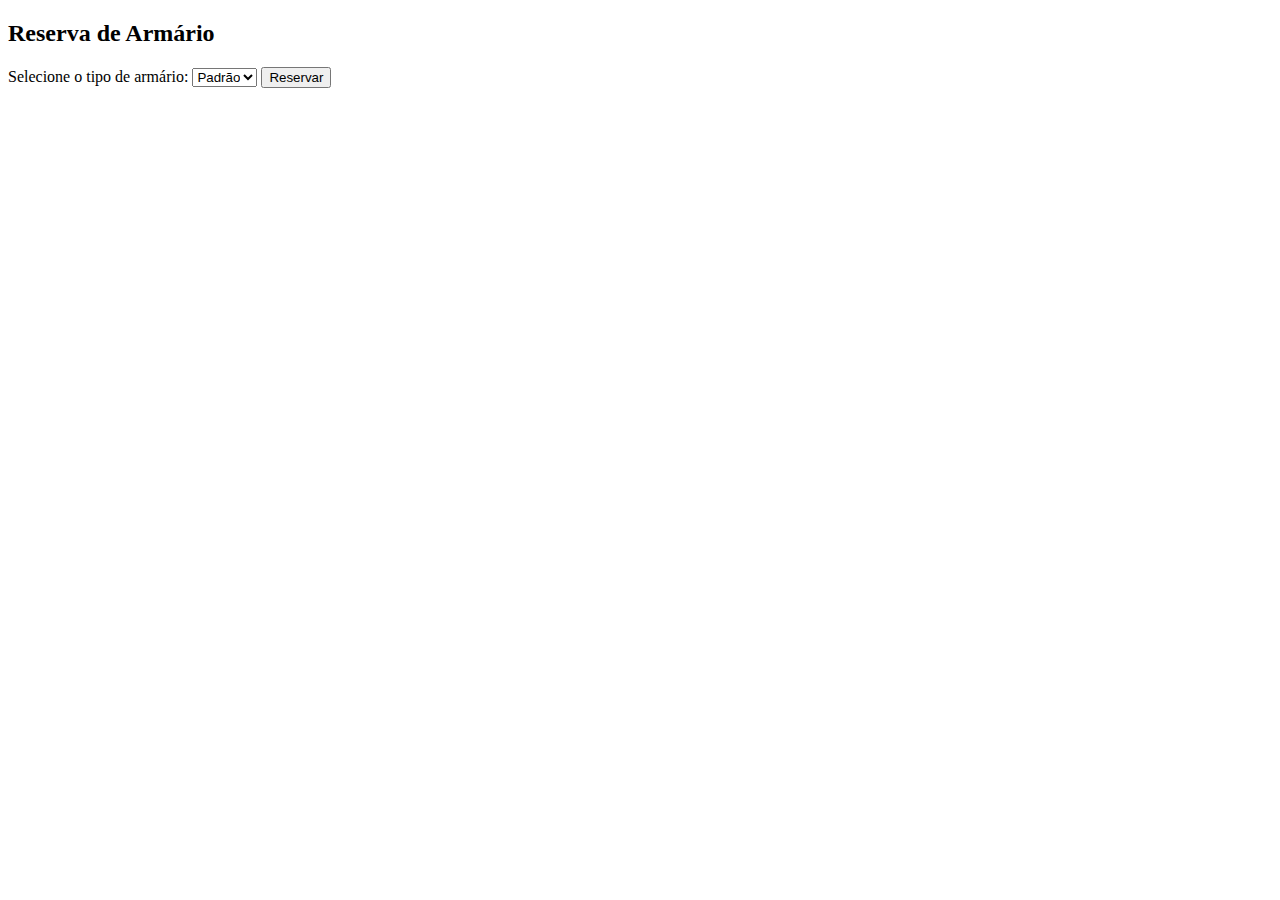
==== index.html @ b15c356d "Primeiro envio dos arquivos." ====
<!DOCTYPE html>
<html lang="pt-br">
<head>
    <meta charset="UTF-8">
    <meta name="viewport" content="width=device-width, initial-scale=1.0">
    <title>Reserva de Armário</title>
    <link rel="stylesheet" href="styles.css">
    <script src="scripts.js"></script>
</head>
<body>
    <div class="container">
        <h2>Reserva de Armário</h2>
        <label for="tipoArmario">Selecione o tipo de armário:</label>
        <select id="tipoArmario">
            <option value="padrao">Padrão</option>
            <option value="duplo">Duplo</option>
        </select>
        <button onclick="reservarArmario()">Reservar</button>
        <p id="resultado"></p>
    </div>
</body>
</html>
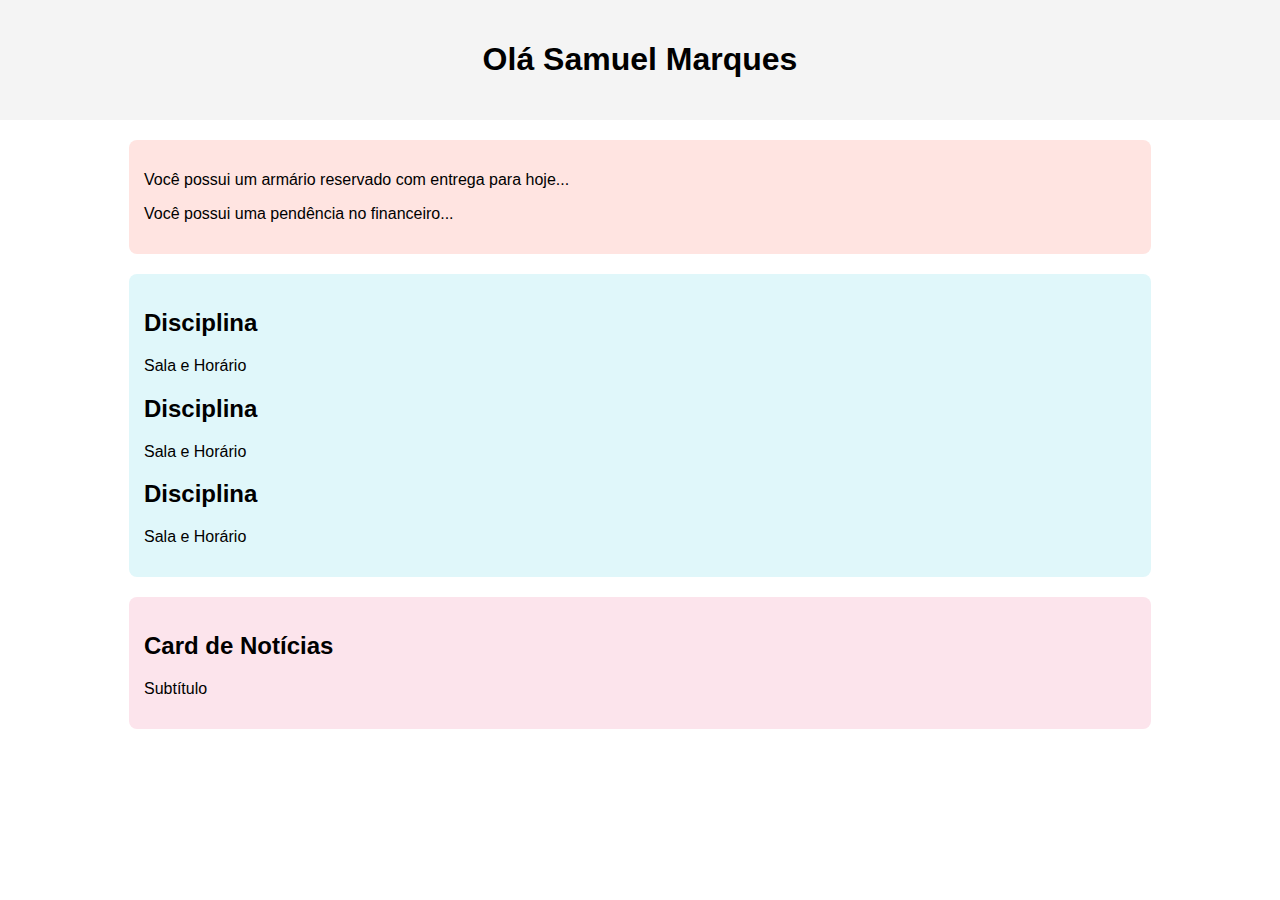
==== commit 8e0ca4f0: "teste aula 2" ====
--- a/index.html
+++ b/index.html
@@ -3,20 +3,42 @@
 <head>
     <meta charset="UTF-8">
     <meta name="viewport" content="width=device-width, initial-scale=1.0">
-    <title>Reserva de Armário</title>
-    <link rel="stylesheet" href="styles.css">
-    <script src="scripts.js"></script>
+    <title>Estrutura de Contêineres</title>
+    <link rel="stylesheet" href="teste.css">
+    
 </head>
 <body>
-    <div class="container">
-        <h2>Reserva de Armário</h2>
-        <label for="tipoArmario">Selecione o tipo de armário:</label>
-        <select id="tipoArmario">
-            <option value="padrao">Padrão</option>
-            <option value="duplo">Duplo</option>
-        </select>
-        <button onclick="reservarArmario()">Reservar</button>
-        <p id="resultado"></p>
-    </div>
+
+    <header>
+        <h1>Olá Samuel Marques</h1>
+    </header>
+
+    <main>
+        <section class="mensagens">
+            <p>Você possui um armário reservado com entrega para hoje...</p>
+            <p>Você possui uma pendência no financeiro...</p>
+        </section>
+
+        <section class="aulas">
+            <article>
+                <h2>Disciplina</h2>
+                <p>Sala e Horário</p>
+            </article>
+            <article>
+                <h2>Disciplina</h2>
+                <p>Sala e Horário</p>
+            </article>
+            <article>
+                <h2>Disciplina</h2>
+                <p>Sala e Horário</p>
+            </article>
+        </section>
+
+        <section class="noticias">
+            <h2>Card de Notícias</h2>
+            <p>Subtítulo</p>
+        </section>
+    </main>
+
 </body>
-</html>+</html>
--- a/teste.css
+++ b/teste.css
@@ -0,0 +1,43 @@
+
+        body {
+            font-family: Arial, sans-serif;
+            margin: 0;
+            padding: 0;
+        }
+
+        header {
+            background-color: #f4f4f4;
+            padding: 20px;
+            text-align: center;
+        }
+
+        main {
+            display: flex;
+            flex-direction: column;
+            align-items: center;
+            padding: 20px;
+        }
+
+        .mensagens {
+            background-color: #ffe4e1;
+            padding: 15px;
+            width: 80%;
+            margin-bottom: 20px;
+            border-radius: 8px;
+        }
+
+        .aulas {
+            background-color: #e0f7fa;
+            padding: 15px;
+            width: 80%;
+            margin-bottom: 20px;
+            border-radius: 8px;
+        }
+
+        .noticias {
+            background-color: #fce4ec;
+            padding: 15px;
+            width: 80%;
+            margin-bottom: 20px;
+            border-radius: 8px;
+        }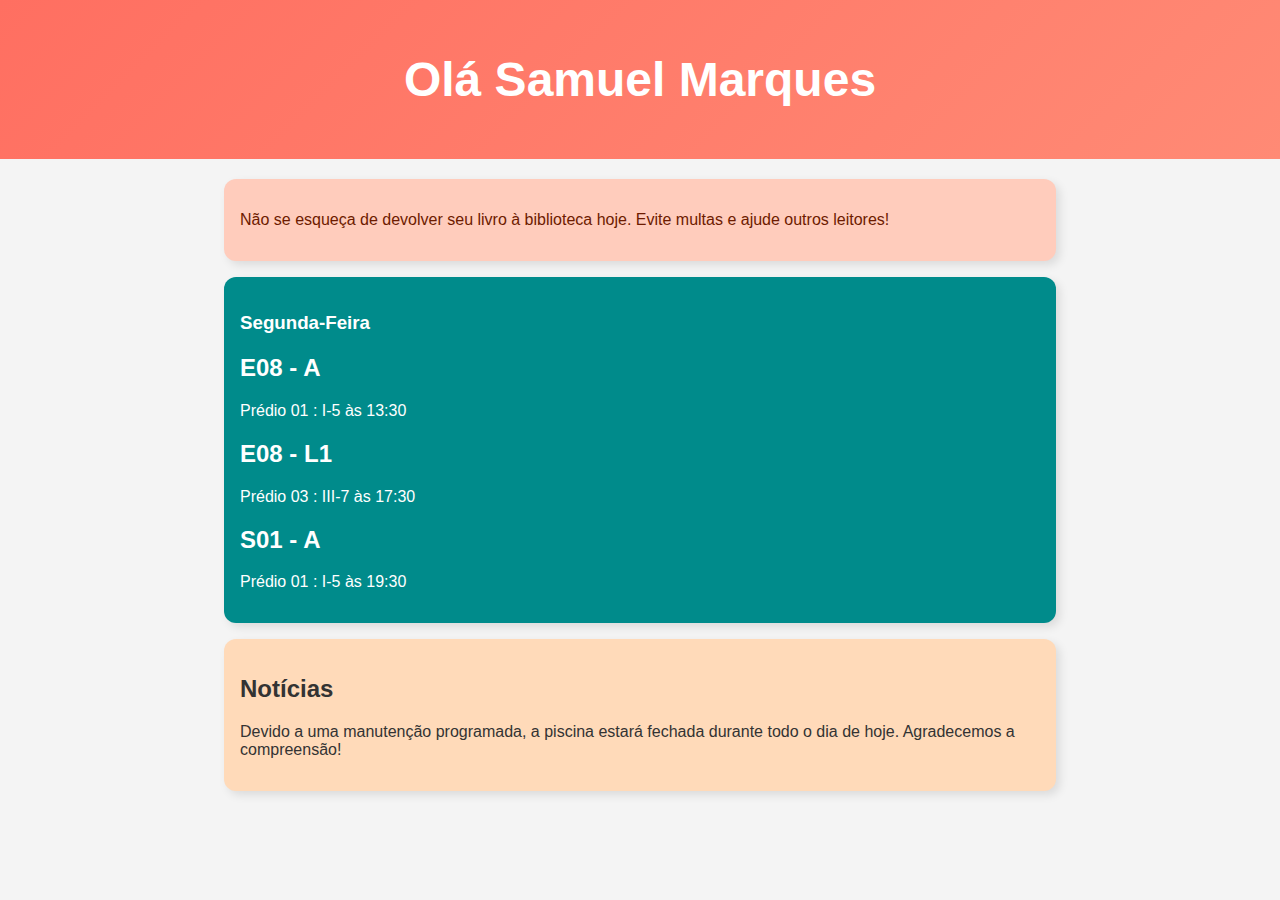
==== commit 6c81f8eb: "Aula 2 entrega" ====
--- a/index.html
+++ b/index.html
@@ -15,28 +15,31 @@
 
     <main>
         <section class="mensagens">
-            <p>Você possui um armário reservado com entrega para hoje...</p>
-            <p>Você possui uma pendência no financeiro...</p>
+            <p>Não se esqueça de devolver seu livro à biblioteca hoje. Evite multas e ajude outros leitores!</p>
         </section>
 
         <section class="aulas">
+
             <article>
-                <h2>Disciplina</h2>
-                <p>Sala e Horário</p>
+                <h3>Segunda-Feira</h3>
             </article>
             <article>
-                <h2>Disciplina</h2>
-                <p>Sala e Horário</p>
+                <h2>E08 - A</h2>
+                <p>Prédio 01 : I-5 às 13:30</p>
             </article>
             <article>
-                <h2>Disciplina</h2>
-                <p>Sala e Horário</p>
+                <h2>E08 - L1</h2>
+                <p>Prédio 03 : III-7 às 17:30</p>
+            </article>
+            <article>
+                <h2>S01 - A</h2>
+                <p>Prédio 01 : I-5 às 19:30</p>
             </article>
         </section>
 
         <section class="noticias">
-            <h2>Card de Notícias</h2>
-            <p>Subtítulo</p>
+            <h2>Notícias</h2>
+            <p>Devido a uma manutenção programada, a piscina estará fechada durante todo o dia de hoje. Agradecemos a compreensão!</p>
         </section>
     </main>
 
--- a/teste.css
+++ b/teste.css
@@ -1,43 +1,62 @@
+body {
+    font-family: Arial, sans-serif;
+    margin: 0;
+    padding: 0;
+    background-color: #f4f4f4; /* Fundo neutro para menos cansaço visual */
+    color: #333; /* Texto escuro para melhor leitura */
+}
 
-        body {
-            font-family: Arial, sans-serif;
-            margin: 0;
-            padding: 0;
-        }
+header {
+    background: linear-gradient(135deg, #FF6F61, #FF8A75); /* Coral suave */
+    padding: 20px;
+    text-align: center;
+    font-size: 1.5rem;
+    font-weight: bold;
+    color: white;
+}
 
-        header {
-            background-color: #f4f4f4;
-            padding: 20px;
-            text-align: center;
-        }
+main {
+    display: flex;
+    flex-direction: column;
+    align-items: center;
+    padding: 20px;
+    max-width: 900px;
+    margin: auto;
+}
 
-        main {
-            display: flex;
-            flex-direction: column;
-            align-items: center;
-            padding: 20px;
-        }
+.mensagens, .aulas, .noticias {
+    padding: 16px;
+    width: calc(100% - 32px); /* Mantendo 16px de margem lateral */
+    max-width: 800px;
+    border-radius: 12px;
+    margin-bottom: 16px;
+    box-shadow: 4px 4px 10px rgba(0, 0, 0, 0.1);
+}
 
-        .mensagens {
-            background-color: #ffe4e1;
-            padding: 15px;
-            width: 80%;
-            margin-bottom: 20px;
-            border-radius: 8px;
-        }
+/* Aplicando as novas cores */
+.mensagens {
+    background: #FFCCBC; /* Coral claro */
+    color: #6D1B00; /* Tom mais escuro para contraste */
+}
 
-        .aulas {
-            background-color: #e0f7fa;
-            padding: 15px;
-            width: 80%;
-            margin-bottom: 20px;
-            border-radius: 8px;
-        }
+.aulas {
+    background: #008B8B; /* Azul-Petróleo */
+    color: white; /* Melhor contraste */
+}
 
-        .noticias {
-            background-color: #fce4ec;
-            padding: 15px;
-            width: 80%;
-            margin-bottom: 20px;
-            border-radius: 8px;
-        }+.noticias {
+    background: #FFDAB9; /* Pêssego claro para suavizar */
+    color: #333;
+}
+
+/* Ajuste para telas menores */
+@media (max-width: 600px) {
+    main {
+        padding: 10px;
+    }
+    
+    .mensagens, .aulas, .noticias {
+        width: 100%;
+        border-radius: 10px;
+    }
+}
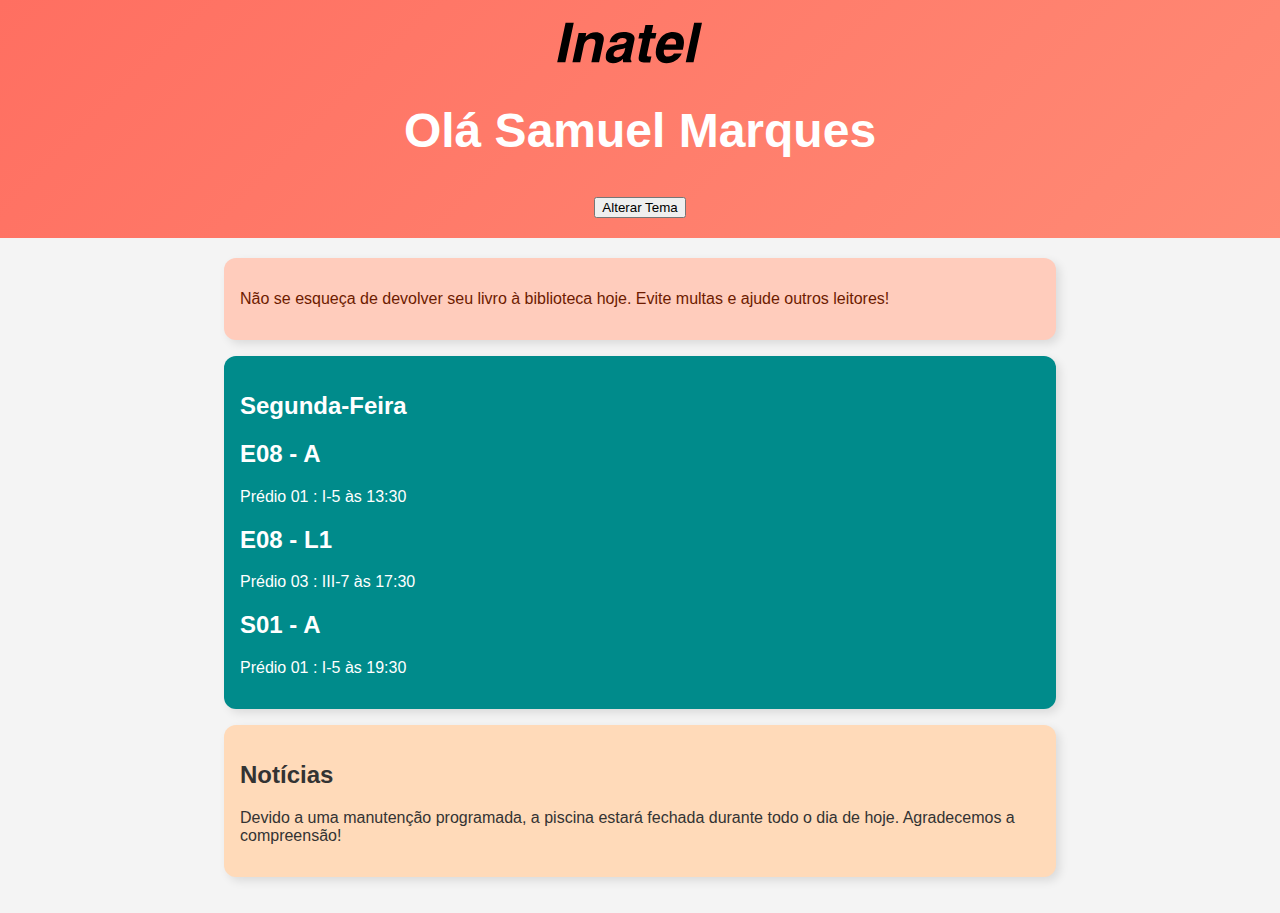
==== commit 33b76a4a: "aula 3" ====
--- a/index.html
+++ b/index.html
@@ -5,23 +5,24 @@
     <meta name="viewport" content="width=device-width, initial-scale=1.0">
     <title>Estrutura de Contêineres</title>
     <link rel="stylesheet" href="teste.css">
-    
 </head>
 <body>
 
     <header>
+        <!-- Logo do Inatel -->
+        <svg class="svg_logo_inatel" xmlns="http://www.w3.org/2000/svg" viewBox="100 150 390 116"><path class="path_logo" d="M127.455,156.988h21.287l-21.859,102.835H105.69L127.455,156.988L127.455,156.988z M225.618,208.048	l-10.941,51.775H194.51l9.726-45.911c0.286-1.168,0.477-2.312,0.62-3.456c0.143-1.144,0.214-2.145,0.214-3.027	c0-2.86-0.834-4.982-2.527-6.412c-1.668-1.407-4.147-2.122-7.461-2.122c-5.078,0-9.392,1.406-12.968,4.219 c-3.552,2.836-5.888,6.698-6.96,11.633l-9.559,45.076h-20.31l16.186-75.946h19.905l-2.002,9.559 c3.957-3.886,8.105-6.794,12.491-8.701c4.362-1.907,9.011-2.86,13.945-2.86c6.508,0,11.656,1.501,15.447,4.529 c3.79,3.027,5.697,7.151,5.697,12.372c0,1.239-0.096,2.55-0.286,3.933S226.143,205.855,225.618,208.048L225.618,208.048z	 M282.709,222.636c-3.29,1.455-7.318,2.646-12.038,3.6c-4.744,0.954-7.557,1.55-8.438,1.788c-3.218,0.978-5.674,2.526-7.414,4.648	c-1.716,2.122-2.574,4.672-2.574,7.652c0,2.074,0.739,3.719,2.24,4.887c1.478,1.168,3.552,1.74,6.222,1.74	c5.078,0,9.487-1.574,13.206-4.721s6.15-7.342,7.271-12.61L282.709,222.636L282.709,222.636z M306.333,202.613l-9.154,43.145	c-0.238,1.313-0.405,2.432-0.524,3.361s-0.167,1.717-0.167,2.385c0,1.168,0.167,2.098,0.548,2.789 c0.381,0.715,1.049,1.406,2.026,2.098l-0.763,3.432h-21.025c-0.048-0.285-0.143-0.643-0.286-1.119	c-0.381-1.813-0.572-3.076-0.572-3.768c0-0.428,0.048-1,0.119-1.715c0.072-0.74,0.167-1.574,0.31-2.551	c-3.218,3.861-7.032,6.793-11.49,8.818c-4.458,2.027-9.344,3.053-14.708,3.053c-5.721,0-10.274-1.455-13.659-4.338	c-3.361-2.885-5.054-6.771-5.054-11.658c0-9.51,2.574-16.876,7.724-22.097c5.125-5.197,13.206-8.629,24.171-10.25	c1.788-0.287,4.195-0.645,7.271-1.049c10.131-1.168,15.185-4.53,15.185-10.108c0-2.098-0.834-3.623-2.527-4.577	c-1.669-0.954-4.338-1.43-8.033-1.43c-4.195,0-7.581,0.93-10.131,2.813c-2.574,1.883-4.052,4.529-4.481,7.914h-19.166	c1.359-8.2,5.292-14.684,11.824-19.451c6.507-4.768,14.731-7.151,24.672-7.151c8.987,0,15.971,1.454,20.954,4.362	s7.484,6.984,7.484,12.205c0,0.834-0.047,1.668-0.143,2.503C306.642,201.063,306.5,201.874,306.333,202.613L306.333,202.613z	 M335.081,163.281h20.31l-4.338,20.595h12.634l-3.004,14.303h-12.776l-8.844,42.026c0,0.238-0.048,0.547-0.144,0.93	c-0.095,0.404-0.144,0.668-0.144,0.811c0,1.119,0.549,1.93,1.67,2.406c1.119,0.502,3.051,0.74,5.792,0.74h4.409l-3.289,15.303	c-1.168,0.049-2.717,0.096-4.672,0.145c-3.528,0.094-5.84,0.143-6.913,0.143c-6.508,0-11.18-0.883-14.017-2.646	c-2.837-1.787-4.267-4.672-4.267-8.678c0-1.119,0.118-2.455,0.357-4.051c0.214-1.574,0.596-3.6,1.12-6.08l8.701-41.048h-10.752	l3.004-14.303h10.895L335.081,163.281L335.081,163.281z M432.339,227.213H383.4c-0.167,1.025-0.311,2.026-0.405,3.004	s-0.144,1.835-0.144,2.574c0,4.1,0.978,7.199,2.956,9.297s4.911,3.146,8.772,3.146c3.266,0,6.031-0.668,8.344-1.979	c2.313-1.334,4.434-3.48,6.389-6.46h20.309c-3.576,7.962-8.914,14.208-16.018,18.761c-7.105,4.553-14.994,6.842-23.695,6.842	c-8.63,0-15.424-2.551-20.43-7.676c-5.006-5.127-7.508-12.016-7.508-20.692c0-6.197,1.096-12.609,3.289-19.236	c2.17-6.627,5.077-12.325,8.725-17.092c4.172-5.435,9.059-9.559,14.588-12.348c5.531-2.789,11.633-4.195,18.283-4.195	c8.939,0,15.924,2.36,20.955,7.104c5.029,4.72,7.531,11.275,7.531,19.666c0,2.193-0.213,4.696-0.666,7.534	C434.246,218.322,433.458,222.232,432.339,227.213L432.339,227.213z M414.46,213.912c0.143-1.119,0.262-2.098,0.334-2.955	c0.07-0.858,0.096-1.55,0.096-2.05c0-3.385-0.979-6.031-2.957-7.914s-4.768-2.813-8.344-2.813c-4.146,0-7.676,1.335-10.607,4.005	s-5.172,6.579-6.697,11.728H414.46L414.46,213.912z M461.826,156.988h20.311l-21.932,102.835h-20.262L461.826,156.988	L461.826,156.988z"></path></svg>
         <h1>Olá Samuel Marques</h1>
+        <button id="themeToggle">Alterar Tema</button>
+        
     </header>
-
     <main>
         <section class="mensagens">
             <p>Não se esqueça de devolver seu livro à biblioteca hoje. Evite multas e ajude outros leitores!</p>
         </section>
 
         <section class="aulas">
-
             <article>
-                <h3>Segunda-Feira</h3>
+                <h2>Segunda-Feira</h2>
             </article>
             <article>
                 <h2>E08 - A</h2>
--- a/teste.css
+++ b/teste.css
@@ -1,3 +1,11 @@
+/* Logo */
+.svg_logo_inatel {
+    width: 150px;  /* Ajuste o tamanho da logo */
+    height: auto;
+    margin-right: 20px;  /* Espaçamento à direita, caso queira */
+}
+
+/* Tema Claro (Light Mode) */
 body {
     font-family: Arial, sans-serif;
     margin: 0;
@@ -54,9 +62,33 @@
     main {
         padding: 10px;
     }
-    
     .mensagens, .aulas, .noticias {
         width: 100%;
         border-radius: 10px;
     }
 }
+
+/* Tema Escuro (Dark Mode) */
+.dark-theme {
+    background-color: #121212;
+    color: #ffffff;
+}
+
+.dark-theme header {
+    background: linear-gradient(135deg, #333, #555);
+}
+
+.dark-theme .mensagens {
+    background: #444;
+    color: #ffccbc;
+}
+
+.dark-theme .aulas {
+    background: #005f5f;
+    color: #ffffff;
+}
+
+.dark-theme .noticias {
+    background: #666;
+    color: #ffdab9;
+}
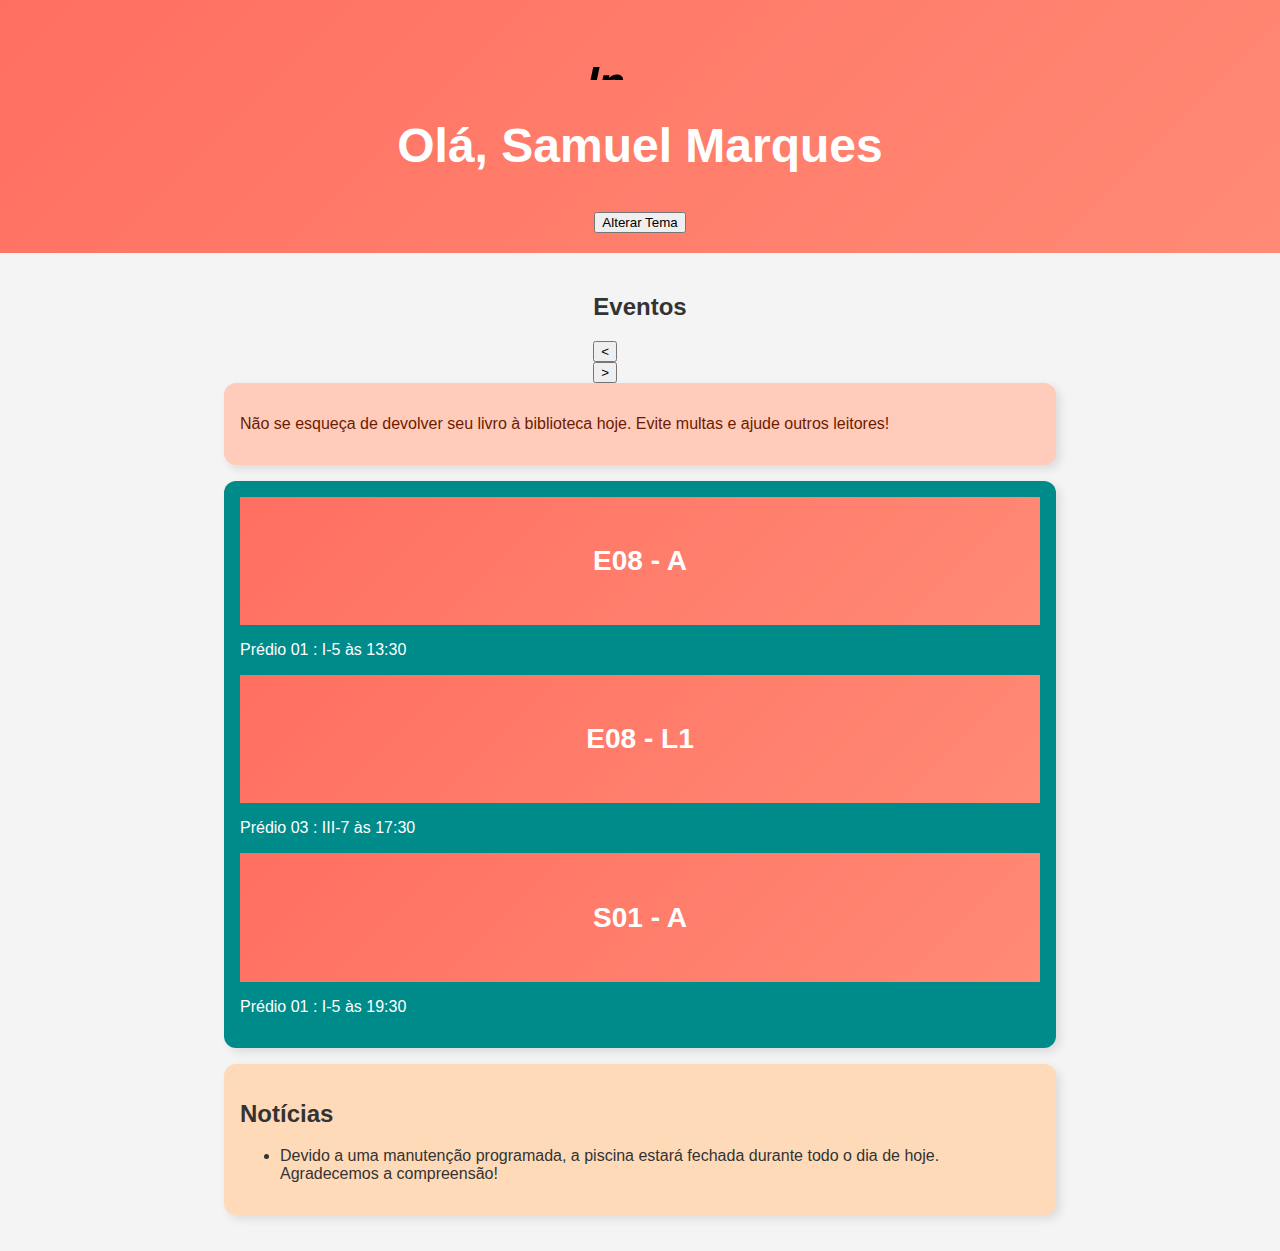
==== commit 1d64ac18: "aula 3" ====
--- a/index.html
+++ b/index.html
@@ -10,37 +10,56 @@
 
     <header>
         <!-- Logo do Inatel -->
-        <svg class="svg_logo_inatel" xmlns="http://www.w3.org/2000/svg" viewBox="100 150 390 116"><path class="path_logo" d="M127.455,156.988h21.287l-21.859,102.835H105.69L127.455,156.988L127.455,156.988z M225.618,208.048	l-10.941,51.775H194.51l9.726-45.911c0.286-1.168,0.477-2.312,0.62-3.456c0.143-1.144,0.214-2.145,0.214-3.027	c0-2.86-0.834-4.982-2.527-6.412c-1.668-1.407-4.147-2.122-7.461-2.122c-5.078,0-9.392,1.406-12.968,4.219 c-3.552,2.836-5.888,6.698-6.96,11.633l-9.559,45.076h-20.31l16.186-75.946h19.905l-2.002,9.559 c3.957-3.886,8.105-6.794,12.491-8.701c4.362-1.907,9.011-2.86,13.945-2.86c6.508,0,11.656,1.501,15.447,4.529 c3.79,3.027,5.697,7.151,5.697,12.372c0,1.239-0.096,2.55-0.286,3.933S226.143,205.855,225.618,208.048L225.618,208.048z	 M282.709,222.636c-3.29,1.455-7.318,2.646-12.038,3.6c-4.744,0.954-7.557,1.55-8.438,1.788c-3.218,0.978-5.674,2.526-7.414,4.648	c-1.716,2.122-2.574,4.672-2.574,7.652c0,2.074,0.739,3.719,2.24,4.887c1.478,1.168,3.552,1.74,6.222,1.74	c5.078,0,9.487-1.574,13.206-4.721s6.15-7.342,7.271-12.61L282.709,222.636L282.709,222.636z M306.333,202.613l-9.154,43.145	c-0.238,1.313-0.405,2.432-0.524,3.361s-0.167,1.717-0.167,2.385c0,1.168,0.167,2.098,0.548,2.789 c0.381,0.715,1.049,1.406,2.026,2.098l-0.763,3.432h-21.025c-0.048-0.285-0.143-0.643-0.286-1.119	c-0.381-1.813-0.572-3.076-0.572-3.768c0-0.428,0.048-1,0.119-1.715c0.072-0.74,0.167-1.574,0.31-2.551	c-3.218,3.861-7.032,6.793-11.49,8.818c-4.458,2.027-9.344,3.053-14.708,3.053c-5.721,0-10.274-1.455-13.659-4.338	c-3.361-2.885-5.054-6.771-5.054-11.658c0-9.51,2.574-16.876,7.724-22.097c5.125-5.197,13.206-8.629,24.171-10.25	c1.788-0.287,4.195-0.645,7.271-1.049c10.131-1.168,15.185-4.53,15.185-10.108c0-2.098-0.834-3.623-2.527-4.577	c-1.669-0.954-4.338-1.43-8.033-1.43c-4.195,0-7.581,0.93-10.131,2.813c-2.574,1.883-4.052,4.529-4.481,7.914h-19.166	c1.359-8.2,5.292-14.684,11.824-19.451c6.507-4.768,14.731-7.151,24.672-7.151c8.987,0,15.971,1.454,20.954,4.362	s7.484,6.984,7.484,12.205c0,0.834-0.047,1.668-0.143,2.503C306.642,201.063,306.5,201.874,306.333,202.613L306.333,202.613z	 M335.081,163.281h20.31l-4.338,20.595h12.634l-3.004,14.303h-12.776l-8.844,42.026c0,0.238-0.048,0.547-0.144,0.93	c-0.095,0.404-0.144,0.668-0.144,0.811c0,1.119,0.549,1.93,1.67,2.406c1.119,0.502,3.051,0.74,5.792,0.74h4.409l-3.289,15.303	c-1.168,0.049-2.717,0.096-4.672,0.145c-3.528,0.094-5.84,0.143-6.913,0.143c-6.508,0-11.18-0.883-14.017-2.646	c-2.837-1.787-4.267-4.672-4.267-8.678c0-1.119,0.118-2.455,0.357-4.051c0.214-1.574,0.596-3.6,1.12-6.08l8.701-41.048h-10.752	l3.004-14.303h10.895L335.081,163.281L335.081,163.281z M432.339,227.213H383.4c-0.167,1.025-0.311,2.026-0.405,3.004	s-0.144,1.835-0.144,2.574c0,4.1,0.978,7.199,2.956,9.297s4.911,3.146,8.772,3.146c3.266,0,6.031-0.668,8.344-1.979	c2.313-1.334,4.434-3.48,6.389-6.46h20.309c-3.576,7.962-8.914,14.208-16.018,18.761c-7.105,4.553-14.994,6.842-23.695,6.842	c-8.63,0-15.424-2.551-20.43-7.676c-5.006-5.127-7.508-12.016-7.508-20.692c0-6.197,1.096-12.609,3.289-19.236	c2.17-6.627,5.077-12.325,8.725-17.092c4.172-5.435,9.059-9.559,14.588-12.348c5.531-2.789,11.633-4.195,18.283-4.195	c8.939,0,15.924,2.36,20.955,7.104c5.029,4.72,7.531,11.275,7.531,19.666c0,2.193-0.213,4.696-0.666,7.534	C434.246,218.322,433.458,222.232,432.339,227.213L432.339,227.213z M414.46,213.912c0.143-1.119,0.262-2.098,0.334-2.955	c0.07-0.858,0.096-1.55,0.096-2.05c0-3.385-0.979-6.031-2.957-7.914s-4.768-2.813-8.344-2.813c-4.146,0-7.676,1.335-10.607,4.005	s-5.172,6.579-6.697,11.728H414.46L414.46,213.912z M461.826,156.988h20.311l-21.932,102.835h-20.262L461.826,156.988	L461.826,156.988z"></path></svg>
-        <h1>Olá Samuel Marques</h1>
-        <button id="themeToggle">Alterar Tema</button>
+        <svg class="svg_logo_inatel" xmlns="http://www.w3.org/2000/svg" viewBox="0 0 500 200">
+            <path class="path_logo" d="M127.455,156.988h21.287l-21.859,102.835H105.69L127.455,156.988L127.455,156.988z M225.618,208.048 
+                l-10.941,51.775H194.51l9.726-45.911c0.286-1.168,0.477-2.312,0.62-3.456c0.143-1.144,0.214-2.145,0.214-3.027 
+                c0-2.86-0.834-4.982-2.527-6.412c-1.668-1.407-4.147-2.122-7.461-2.122c-5.078,0-9.392,1.406-12.968,4.219 
+                c-3.552,2.836-5.888,6.698-6.96,11.633l-9.559,45.076h-20.31l16.186-75.946h19.905l-2.002,9.559 
+                c3.957-3.886,8.105-6.794,12.491-8.701c4.362-1.907,9.011-2.86,13.945-2.86c6.508,0,11.656,1.501,15.447,4.529 
+                c3.79,3.027,5.697,7.151,5.697,12.372c0,1.239-0.096,2.55-0.286,3.933S226.143,205.855,225.618,208.048L225.618,208.048z"/>
+        </svg>
+
+        <h1>Olá, Samuel Marques</h1>
+        <button id="themeToggle" aria-label="Alternar entre modo claro e escuro">Alterar Tema</button>
+    </header>
+
+    <main>
+        <section class="eventos-carousel">
+            <h2>Eventos</h2>
+            <div id="eventosContainer"></div>
+
+            <div class="carousel">
+                <button class="prev">&lt;</button>
+                <div class="carousel-container"></div>
+                <button class="next">&gt;</button>
+            </div>
+            <div class="indicators"></div>
+        </section>
         
-    </header>
-    <main>
         <section class="mensagens">
             <p>Não se esqueça de devolver seu livro à biblioteca hoje. Evite multas e ajude outros leitores!</p>
         </section>
 
         <section class="aulas">
             <article>
-                <h2>Segunda-Feira</h2>
-            </article>
-            <article>
-                <h2>E08 - A</h2>
+                <header><h3>E08 - A</h3></header>
                 <p>Prédio 01 : I-5 às 13:30</p>
             </article>
             <article>
-                <h2>E08 - L1</h2>
+                <header><h3>E08 - L1</h3></header>
                 <p>Prédio 03 : III-7 às 17:30</p>
             </article>
             <article>
-                <h2>S01 - A</h2>
+                <header><h3>S01 - A</h3></header>
                 <p>Prédio 01 : I-5 às 19:30</p>
             </article>
         </section>
 
         <section class="noticias">
             <h2>Notícias</h2>
-            <p>Devido a uma manutenção programada, a piscina estará fechada durante todo o dia de hoje. Agradecemos a compreensão!</p>
+            <ul>
+                <li>Devido a uma manutenção programada, a piscina estará fechada durante todo o dia de hoje. Agradecemos a compreensão!</li>
+            </ul>
         </section>
     </main>
 
--- a/teste.css
+++ b/teste.css
@@ -1,3 +1,60 @@
+.carrossel-container {
+    display: flex;
+    align-items: center;
+    justify-content: center;
+    gap: 10px;
+    margin: 20px 0;
+}
+
+.carrossel {
+    width: 80%;
+    max-width: 700px;
+    overflow: hidden;
+    border-radius: 10px;
+    box-shadow: 4px 4px 10px rgba(0, 0, 0, 0.1);
+}
+
+.carrossel-inner {
+    display: flex;
+    transition: transform 0.5s ease-in-out;
+}
+
+.carrossel-item {
+    min-width: 100%;
+    box-sizing: border-box;
+    padding: 20px;
+    background: #fff;
+    text-align: center;
+    border-radius: 10px;
+}
+
+.carrossel-item img {
+    width: 100%;
+    height: auto;
+    border-radius: 10px;
+}
+
+.carrossel-btn {
+    background: #FF6F61;
+    border: none;
+    padding: 10px 15px;
+    color: white;
+    font-size: 1.5rem;
+    cursor: pointer;
+    border-radius: 50%;
+}
+
+.carrossel-btn:hover {
+    background: #FF8A75;
+}
+
+/* Modo escuro */
+.dark-theme .carrossel-item {
+    background: #444;
+    color: #fff;
+}
+
+
 /* Logo */
 .svg_logo_inatel {
     width: 150px;  /* Ajuste o tamanho da logo */
